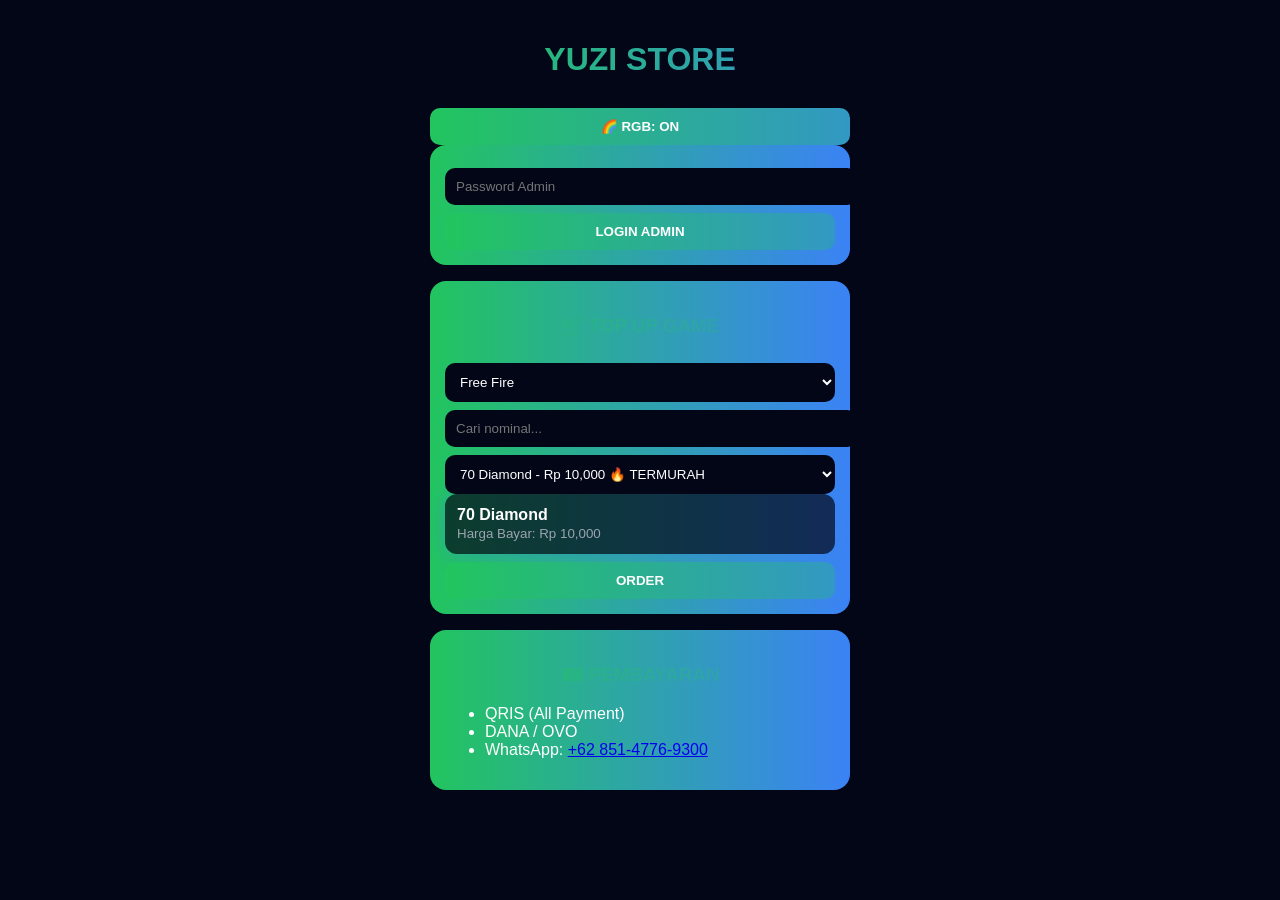
==== index2.html @ 6deeb0af "Add files via upload" ====
<!DOCTYPE html>
<html lang="id">
<head>
<meta charset="UTF-8">
<meta name="viewport" content="width=device-width, initial-scale=1.0">
<title>YUZI Store RGB Pro</title>

<style>
@keyframes rgb{
  0%{background-position:0% 50%}
  50%{background-position:100% 50%}
  100%{background-position:0% 50%}
}
@keyframes pulse{
  0%{box-shadow:0 0 10px #22c55e}
  50%{box-shadow:0 0 35px #a855f7}
  100%{box-shadow:0 0 10px #22c55e}
}

body{
  margin:0;
  font-family:Arial;
  background:#020617;
  color:#fff;
}

.container{
  max-width:420px;
  margin:auto;
  padding:20px;
}

h1,h3{
  text-align:center;
  background:linear-gradient(90deg,#22c55e,#3b82f6,#a855f7,#ec4899);
  background-size:400% 400%;
  animation:rgb 6s infinite;
  -webkit-background-clip:text;
  -webkit-text-fill-color:transparent;
}

.card{
  position:relative;
  background:rgba(2,6,23,.65);
  backdrop-filter:blur(12px);
  padding:15px;
  border-radius:16px;
  margin-bottom:16px;
  overflow:hidden;
}

.card::before{
  content:"";
  position:absolute;
  inset:-2px;
  border-radius:18px;
  background:linear-gradient(90deg,
    #22c55e,#3b82f6,#a855f7,#ec4899,#22c55e);
  background-size:400% 400%;
  animation:rgb 8s linear infinite;
  z-index:-1;
}

input,select,button{
  width:100%;
  padding:11px;
  margin-top:8px;
  border-radius:10px;
  border:none;
  background:#020617;
  color:#fff;
}

select option{background:#020617}

button{
  background:linear-gradient(90deg,#22c55e,#3b82f6,#a855f7);
  background-size:300% 300%;
  animation:rgb 5s infinite;
  font-weight:bold;
  cursor:pointer;
}

button:hover{
  animation:pulse .8s infinite;
  transform:scale(1.03);
}

button.red{
  background:linear-gradient(90deg,#ef4444,#f97316);
}

.hidden{display:none}

.game-card{
  padding:12px;
  border-radius:12px;
  background:rgba(2,6,23,.7);
  box-shadow:0 0 20px rgba(59,130,246,.4);
}

small{color:#9ca3af}
</style>
</head>

<body>
<div class="container">

<h1>YUZI STORE</h1>
<button onclick="toggleRGB()" id="rgbBtn">🌈 RGB: ON</button>

<!-- LOGIN -->
<div class="card" id="loginBox">
  <input id="password" type="password" placeholder="Password Admin">
  <button onclick="login()">LOGIN ADMIN</button>
</div>

<!-- ADMIN PANEL -->
<div id="adminBox" class="hidden">

<div class="card">
<h3>⚙️ ADMIN PANEL</h3>
<select id="game"></select>
<input id="nominal" placeholder="Nominal">
<input id="harga" type="number" placeholder="Harga">
<button onclick="save()">SIMPAN / UPDATE</button>
<button class="red" onclick="hapus()">HAPUS</button>
</div>

<div class="card">
<h3>💰 Margin Keuntungan (%)</h3>
<input id="margin" type="number" placeholder="Contoh 10">
<button onclick="setMargin()">SIMPAN</button>
</div>

<div class="card">
<h3>🔐 Ganti Password Admin</h3>
<input id="newPass" placeholder="Password Baru">
<button onclick="changePass()">GANTI</button>
</div>

<button class="red" onclick="logout()">LOGOUT</button>
</div>

<!-- USER PANEL -->
<div class="card">
<h3>🛒 TOP UP GAME</h3>
<select id="userGame"></select>
<input id="searchNominal" placeholder="Cari nominal...">
<select id="userNominal"></select>
<div id="priceBox"></div>
<button onclick="order()">ORDER</button>
</div>

<div class="card">
<h3>💳 PEMBAYARAN</h3>
<ul>
<li>QRIS (All Payment)</li>
<li>DANA / OVO</li>
<li>WhatsApp: <a href="https://wa.me/6285147769300" target="_blank">+62 851-4776-9300</a></li>
</ul>
</div>

</div>

<script>
// ================= CONFIG =================
let rgbOn = true;
const clickSound = new Audio("https://assets.mixkit.co/sfx/preview/mixkit-game-click-1114.mp3");
const ADMIN_PASS = localStorage.getItem("ADMIN_PASS") || "yuzi123";

// ================= DATA GAME =================
const defaultData={
 "Free Fire":{"70 Diamond":10000,"140 Diamond":20000,"355 Diamond":50000},
 "Mobile Legends":{"86 Diamond":20000,"172 Diamond":38000,"257 Diamond":56000},
 "PUBG Mobile":{"60 UC":15000,"180 UC":45000,"600 UC":135000},
 "Genshin Impact":{"60 Genesis":12000,"300 Genesis":59000,"980 Genesis":179000},
 "Valorant":{"125 VP":15000,"420 VP":50000},
 "Roblox":{"400 Robux":75000,"800 Robux":150000},
 "Steam Wallet":{"IDR 50000":50000,"IDR 100000":100000},
 "Google Play":{"IDR 50000":50000,"IDR 100000":100000},
 "Higgs Domino":{"1B Chip":60000,"2B Chip":120000}
};

let data = JSON.parse(localStorage.getItem("YUZI_DATA")) || defaultData;

// ================= ADMIN =================
function login(){
  if(password.value===ADMIN_PASS){
    loginBox.style.display="none";
    adminBox.classList.remove("hidden");
    initAdmin();
  } else alert("Password salah!");
}
function logout(){location.reload()}

function initAdmin(){
  game.innerHTML="";
  Object.keys(data).forEach(g=>{
    let o=document.createElement("option");
    o.textContent=g;
    game.appendChild(o);
  });
}

function save(){
  if(!data[game.value])data[game.value]={};
  data[game.value][nominal.value]=Number(harga.value);
  localStorage.setItem("YUZI_DATA",JSON.stringify(data));
  alert("Disimpan!");
  initUser();
}
function hapus(){
  delete data[game.value][nominal.value];
  localStorage.setItem("YUZI_DATA",JSON.stringify(data));
  alert("Dihapus!");
  initUser();
}
function changePass(){
  localStorage.setItem("ADMIN_PASS",newPass.value);
  alert("Password diganti!");
}
function setMargin(){
  localStorage.setItem("MARGIN",margin.value);
  alert("Margin disimpan!");
}

// ================= USER =================
const userGame=document.getElementById("userGame");
const userNominal=document.getElementById("userNominal");
const priceBox=document.getElementById("priceBox");

function getFinalPrice(base){
  const m=Number(localStorage.getItem("MARGIN"))||0;
  return Math.round(base+(base*m/100));
}

function initUser(){
  userGame.innerHTML="";
  Object.keys(data).forEach(g=>{
    let o=document.createElement("option");
    o.textContent=g;
    userGame.appendChild(o);
  });
  loadNominal();
}

function loadNominal(){
  userNominal.innerHTML="";
  let items=Object.entries(data[userGame.value])
    .filter(i=>i[0].toLowerCase().includes(searchNominal.value.toLowerCase()))
    .map(([n,h])=>({n,h,f:getFinalPrice(h)}))
    .sort((a,b)=>a.f-b.f);

  const cheapest=items[0]?.f;
  items.forEach((i,idx)=>{
    let label=i.f===cheapest?"🔥 TERMURAH":idx===1?"⭐ BEST":"";
    let o=document.createElement("option");
    o.value=i.n;
    o.textContent=`${i.n} - Rp ${i.f.toLocaleString()} ${label}`;
    userNominal.appendChild(o);
  });
  showPrice();
}

function showPrice(){
  const base=data[userGame.value][userNominal.value];
  const final=getFinalPrice(base);
  priceBox.innerHTML=
  `<div class="game-card">
    <b>${userNominal.value}</b><br>
    <small>Harga Bayar: Rp ${final.toLocaleString()}</small>
  </div>`;
}

function order(){
  priceBox.innerHTML="<b>⏳ Memproses pesanan...</b>";
  setTimeout(()=>{
    priceBox.innerHTML+="<br>✅ Pesanan berhasil!";
  },1500);
}

// ================= RGB & SOUND =================
function toggleRGB(){
  rgbOn=!rgbOn;
  document.body.style.filter=rgbOn?"":"grayscale(1)";
  rgbBtn.innerText=rgbOn?"🌈 RGB: ON":"🌑 RGB: OFF";
}

document.querySelectorAll("button").forEach(b=>{
  b.addEventListener("click",()=>{
    clickSound.currentTime=0;
    clickSound.play();
  });
});

userGame.onchange=loadNominal;
userNominal.onchange=showPrice;
searchNominal.oninput=loadNominal;

initUser();
</script>

</body>
</html>
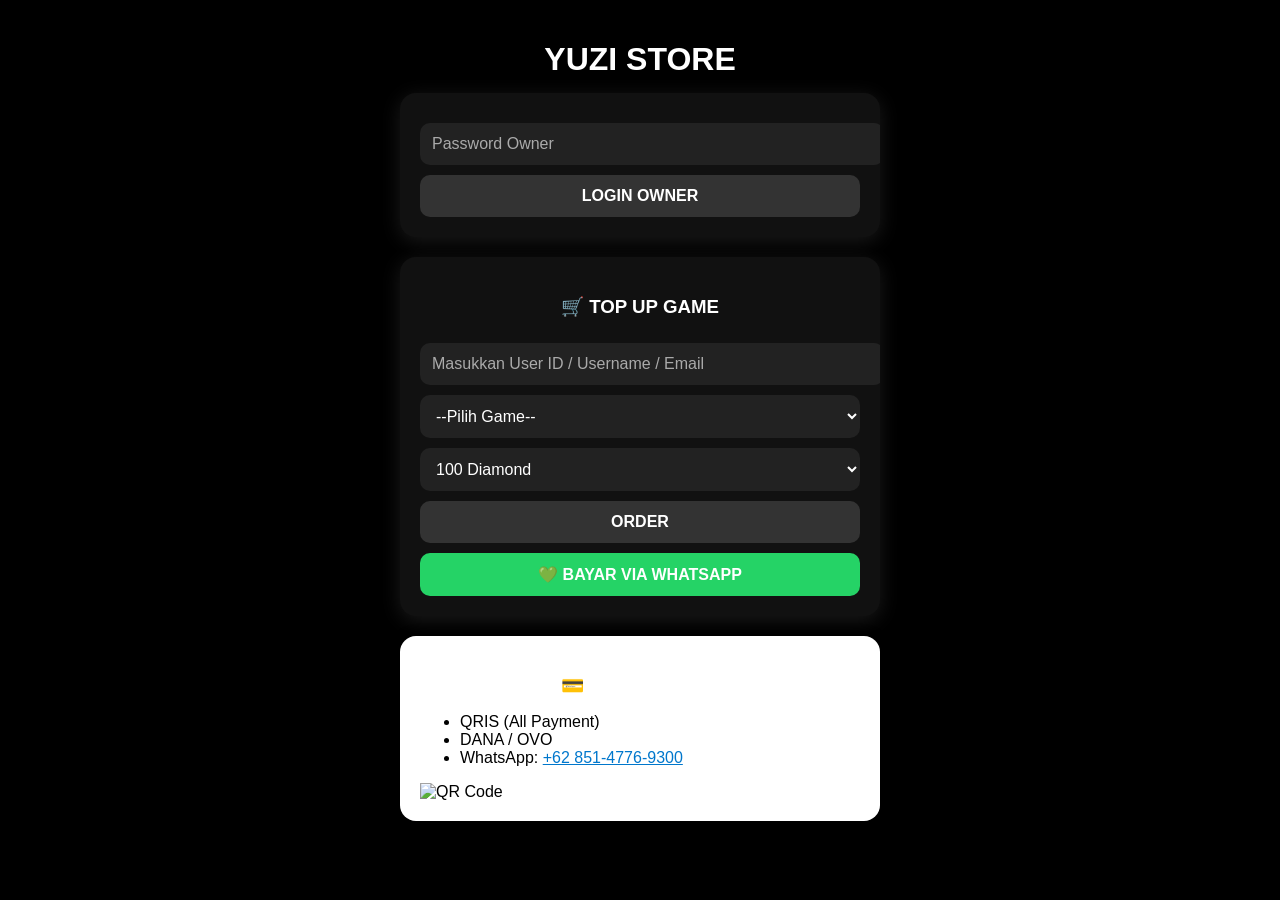
==== commit ecb7e862: "Add files via upload" ====
--- a/index2.html
+++ b/index2.html
@@ -3,124 +3,55 @@
 <head>
 <meta charset="UTF-8">
 <meta name="viewport" content="width=device-width, initial-scale=1.0">
-<title>YUZI Store RGB Pro</title>
+<title>YUZI STORE Black Premium</title>
 
 <style>
-@keyframes rgb{
-  0%{background-position:0% 50%}
-  50%{background-position:100% 50%}
-  100%{background-position:0% 50%}
-}
-@keyframes pulse{
-  0%{box-shadow:0 0 10px #22c55e}
-  50%{box-shadow:0 0 35px #a855f7}
-  100%{box-shadow:0 0 10px #22c55e}
-}
-
-body{
-  margin:0;
-  font-family:Arial;
-  background:#020617;
-  color:#fff;
-}
-
-.container{
-  max-width:420px;
-  margin:auto;
-  padding:20px;
-}
-
-h1,h3{
-  text-align:center;
-  background:linear-gradient(90deg,#22c55e,#3b82f6,#a855f7,#ec4899);
-  background-size:400% 400%;
-  animation:rgb 6s infinite;
-  -webkit-background-clip:text;
-  -webkit-text-fill-color:transparent;
-}
-
-.card{
-  position:relative;
-  background:rgba(2,6,23,.65);
-  backdrop-filter:blur(12px);
-  padding:15px;
-  border-radius:16px;
-  margin-bottom:16px;
-  overflow:hidden;
-}
-
-.card::before{
-  content:"";
-  position:absolute;
-  inset:-2px;
-  border-radius:18px;
-  background:linear-gradient(90deg,
-    #22c55e,#3b82f6,#a855f7,#ec4899,#22c55e);
-  background-size:400% 400%;
-  animation:rgb 8s linear infinite;
-  z-index:-1;
-}
-
-input,select,button{
-  width:100%;
-  padding:11px;
-  margin-top:8px;
-  border-radius:10px;
-  border:none;
-  background:#020617;
-  color:#fff;
-}
-
-select option{background:#020617}
-
-button{
-  background:linear-gradient(90deg,#22c55e,#3b82f6,#a855f7);
-  background-size:300% 300%;
-  animation:rgb 5s infinite;
-  font-weight:bold;
-  cursor:pointer;
-}
-
-button:hover{
-  animation:pulse .8s infinite;
-  transform:scale(1.03);
-}
-
-button.red{
-  background:linear-gradient(90deg,#ef4444,#f97316);
-}
-
-.hidden{display:none}
-
-.game-card{
-  padding:12px;
-  border-radius:12px;
-  background:rgba(2,6,23,.7);
-  box-shadow:0 0 20px rgba(59,130,246,.4);
-}
-
-small{color:#9ca3af}
+body { margin:0; font-family:'Arial',sans-serif; background:#000; color:#fff; }
+.container { max-width:480px; margin:auto; padding:20px; }
+h1,h3 { text-align:center; color:#fff; margin-bottom:15px; }
+.card { position:relative; background:#111; padding:20px; border-radius:16px; margin-bottom:20px; overflow:hidden;
+       box-shadow:0 4px 20px rgba(255,255,255,0.1); transition:transform 0.3s ease, box-shadow 0.3s ease, background 0.3s ease; }
+.card:hover{ transform:translateY(-6px); box-shadow:0 12px 40px rgba(255,255,255,0.25); background: #1a1a1a; }
+.payment-card { background:#fff; color:#000; box-shadow:0 4px 20px rgba(0,0,0,0.1); }
+.payment-card a { color:#0077cc; } .payment-card a:hover { text-decoration:underline; }
+input, select, button { width:100%; padding:12px; margin-top:10px; border-radius:10px; border:none; background:#222; color:#fff;
+                        font-size:16px; transition:background 0.3s ease, transform 0.2s ease, box-shadow 0.3s ease, color 0.2s ease; }
+input::placeholder { color:#aaa; }
+select option { background:#222; color:#fff; }
+button { background:#333; font-weight:bold; cursor:pointer; }
+button:hover { transform:scale(1.05); box-shadow:0 0 15px rgba(255,255,255,0.5); background: linear-gradient(45deg,#444,#555,#666); }
+button.red { background:#b91c1c; }
+button.red:hover { background: linear-gradient(45deg,#e11d48,#b91c1c); }
+button:active { background:#fff; color:#000; }
+.game-card { padding:12px; border-radius:12px; background:#111; box-shadow:0 2px 10px rgba(255,255,255,0.1); margin-top:10px;
+            opacity:0; transform:translateY(10px); animation:fadeInUp 0.5s forwards; }
+@keyframes fadeInUp { to {opacity:1; transform:translateY(0);} }
+.hidden { display:none; }
+@media(max-width:480px){ .container{padding:15px} input,select,button{font-size:15px;padding:10px} h1{font-size:28px}h3{font-size:20px} }
 </style>
 </head>
-
 <body>
-<div class="container">
-
+
+<div class="container" id="mainContainer">
 <h1>YUZI STORE</h1>
-<button onclick="toggleRGB()" id="rgbBtn">🌈 RGB: ON</button>
-
-<!-- LOGIN -->
+
+<!-- LOGIN OWNER -->
 <div class="card" id="loginBox">
-  <input id="password" type="password" placeholder="Password Admin">
-  <button onclick="login()">LOGIN ADMIN</button>
+<input id="password" type="password" placeholder="Password Owner">
+<button onclick="login()">LOGIN OWNER</button>
 </div>
 
 <!-- ADMIN PANEL -->
 <div id="adminBox" class="hidden">
-
 <div class="card">
 <h3>⚙️ ADMIN PANEL</h3>
-<select id="game"></select>
+<select id="game">
+  <option value="">--Pilih Game--</option>
+  <option value="Mobile Legends">Mobile Legends</option>
+  <option value="PUBG Mobile">PUBG Mobile</option>
+  <option value="Free Fire">Free Fire</option>
+  <option value="Genshin Impact">Genshin Impact</option>
+</select>
 <input id="nominal" placeholder="Nominal">
 <input id="harga" type="number" placeholder="Harga">
 <button onclick="save()">SIMPAN / UPDATE</button>
@@ -134,171 +65,179 @@
 </div>
 
 <div class="card">
-<h3>🔐 Ganti Password Admin</h3>
-<input id="newPass" placeholder="Password Baru">
-<button onclick="changePass()">GANTI</button>
+<h3>📜 LOG ORDER</h3>
+<div id="logList"></div>
+<button onclick="clearLogs()" class="red">HAPUS LOG</button>
+<button onclick="exportLogs()">EXPORT LOG JSON</button>
 </div>
 
 <button class="red" onclick="logout()">LOGOUT</button>
 </div>
 
 <!-- USER PANEL -->
+<div id="userBox">
 <div class="card">
 <h3>🛒 TOP UP GAME</h3>
-<select id="userGame"></select>
-<input id="searchNominal" placeholder="Cari nominal...">
-<select id="userNominal"></select>
+<input id="userId" placeholder="Masukkan User ID / Username / Email">
+<select id="userGame">
+  <option value="">--Pilih Game--</option>
+  <option value="Mobile Legends">Mobile Legends</option>
+  <option value="PUBG Mobile">PUBG Mobile</option>
+  <option value="Free Fire">Free Fire</option>
+  <option value="Genshin Impact">Genshin Impact</option>
+</select>
+<select id="userNominal">
+  <!-- Mobile Legends -->
+  <option data-game="Mobile Legends" value="100">100 Diamond</option>
+  <option data-game="Mobile Legends" value="500">500 Diamond</option>
+  <option data-game="Mobile Legends" value="1000">1000 Diamond</option>
+  <option data-game="Mobile Legends" value="2500">2500 Diamond</option>
+  <option data-game="Mobile Legends" value="5000">5000 Diamond</option>
+  <option data-game="Mobile Legends" value="10000">10000 Diamond</option>
+  <!-- PUBG Mobile -->
+  <option data-game="PUBG Mobile" value="60">60 UC</option>
+  <option data-game="PUBG Mobile" value="300">300 UC</option>
+  <option data-game="PUBG Mobile" value="600">600 UC</option>
+  <option data-game="PUBG Mobile" value="1250">1250 UC</option>
+  <option data-game="PUBG Mobile" value="2600">2600 UC</option>
+  <option data-game="PUBG Mobile" value="5200">5200 UC</option>
+  <!-- Free Fire -->
+  <option data-game="Free Fire" value="50">50 Diamond</option>
+  <option data-game="Free Fire" value="140">140 Diamond</option>
+  <option data-game="Free Fire" value="355">355 Diamond</option>
+  <option data-game="Free Fire" value="720">720 Diamond</option>
+  <option data-game="Free Fire" value="1450">1450 Diamond</option>
+  <!-- Genshin Impact -->
+  <option data-game="Genshin Impact" value="160">160 Primogem</option>
+  <option data-game="Genshin Impact" value="450">450 Primogem</option>
+  <option data-game="Genshin Impact" value="980">980 Primogem</option>
+  <option data-game="Genshin Impact" value="1980">1980 Primogem</option>
+  <option data-game="Genshin Impact" value="3280">3280 Primogem</option>
+</select>
 <div id="priceBox"></div>
 <button onclick="order()">ORDER</button>
-</div>
-
-<div class="card">
+<a href="https://wa.me/6285147769300" target="_blank">
+<button style="margin-top:10px; background:#25D366;">💚 BAYAR VIA WHATSAPP</button>
+</a>
+</div>
+
+<!-- CARD PEMBAYARAN PUTIH -->
+<div class="card payment-card">
 <h3>💳 PEMBAYARAN</h3>
 <ul>
 <li>QRIS (All Payment)</li>
 <li>DANA / OVO</li>
 <li>WhatsApp: <a href="https://wa.me/6285147769300" target="_blank">+62 851-4776-9300</a></li>
 </ul>
-</div>
-
+<img src="https://upload.wikimedia.org/wikipedia/commons/thumb/d/d0/QR_code_for_mobile_English_Wikipedia.svg/1200px-QR_code_for_mobile_English_Wikipedia.svg.png" alt="QR Code" width="200">
+</div>
+</div>
 </div>
 
 <script>
-// ================= CONFIG =================
-let rgbOn = true;
-const clickSound = new Audio("https://assets.mixkit.co/sfx/preview/mixkit-game-click-1114.mp3");
-const ADMIN_PASS = localStorage.getItem("ADMIN_PASS") || "yuzi123";
-
-// ================= DATA GAME =================
-const defaultData={
- "Free Fire":{"70 Diamond":10000,"140 Diamond":20000,"355 Diamond":50000},
- "Mobile Legends":{"86 Diamond":20000,"172 Diamond":38000,"257 Diamond":56000},
- "PUBG Mobile":{"60 UC":15000,"180 UC":45000,"600 UC":135000},
- "Genshin Impact":{"60 Genesis":12000,"300 Genesis":59000,"980 Genesis":179000},
- "Valorant":{"125 VP":15000,"420 VP":50000},
- "Roblox":{"400 Robux":75000,"800 Robux":150000},
- "Steam Wallet":{"IDR 50000":50000,"IDR 100000":100000},
- "Google Play":{"IDR 50000":50000,"IDR 100000":100000},
- "Higgs Domino":{"1B Chip":60000,"2B Chip":120000}
-};
-
-let data = JSON.parse(localStorage.getItem("YUZI_DATA")) || defaultData;
-
-// ================= ADMIN =================
-function login(){
-  if(password.value===ADMIN_PASS){
-    loginBox.style.display="none";
-    adminBox.classList.remove("hidden");
-    initAdmin();
-  } else alert("Password salah!");
-}
-function logout(){location.reload()}
-
-function initAdmin(){
-  game.innerHTML="";
-  Object.keys(data).forEach(g=>{
-    let o=document.createElement("option");
-    o.textContent=g;
-    game.appendChild(o);
-  });
-}
-
-function save(){
-  if(!data[game.value])data[game.value]={};
-  data[game.value][nominal.value]=Number(harga.value);
-  localStorage.setItem("YUZI_DATA",JSON.stringify(data));
-  alert("Disimpan!");
-  initUser();
-}
-function hapus(){
-  delete data[game.value][nominal.value];
-  localStorage.setItem("YUZI_DATA",JSON.stringify(data));
-  alert("Dihapus!");
-  initUser();
-}
-function changePass(){
-  localStorage.setItem("ADMIN_PASS",newPass.value);
-  alert("Password diganti!");
-}
-function setMargin(){
-  localStorage.setItem("MARGIN",margin.value);
-  alert("Margin disimpan!");
-}
-
-// ================= USER =================
-const userGame=document.getElementById("userGame");
-const userNominal=document.getElementById("userNominal");
-const priceBox=document.getElementById("priceBox");
-
-function getFinalPrice(base){
-  const m=Number(localStorage.getItem("MARGIN"))||0;
-  return Math.round(base+(base*m/100));
-}
-
-function initUser(){
-  userGame.innerHTML="";
-  Object.keys(data).forEach(g=>{
-    let o=document.createElement("option");
-    o.textContent=g;
-    userGame.appendChild(o);
-  });
-  loadNominal();
-}
-
-function loadNominal(){
-  userNominal.innerHTML="";
-  let items=Object.entries(data[userGame.value])
-    .filter(i=>i[0].toLowerCase().includes(searchNominal.value.toLowerCase()))
-    .map(([n,h])=>({n,h,f:getFinalPrice(h)}))
-    .sort((a,b)=>a.f-b.f);
-
-  const cheapest=items[0]?.f;
-  items.forEach((i,idx)=>{
-    let label=i.f===cheapest?"🔥 TERMURAH":idx===1?"⭐ BEST":"";
-    let o=document.createElement("option");
-    o.value=i.n;
-    o.textContent=`${i.n} - Rp ${i.f.toLocaleString()} ${label}`;
-    userNominal.appendChild(o);
-  });
-  showPrice();
-}
-
-function showPrice(){
-  const base=data[userGame.value][userNominal.value];
-  const final=getFinalPrice(base);
-  priceBox.innerHTML=
-  `<div class="game-card">
-    <b>${userNominal.value}</b><br>
-    <small>Harga Bayar: Rp ${final.toLocaleString()}</small>
-  </div>`;
-}
-
-function order(){
-  priceBox.innerHTML="<b>⏳ Memproses pesanan...</b>";
-  setTimeout(()=>{
-    priceBox.innerHTML+="<br>✅ Pesanan berhasil!";
-  },1500);
-}
-
-// ================= RGB & SOUND =================
-function toggleRGB(){
-  rgbOn=!rgbOn;
-  document.body.style.filter=rgbOn?"":"grayscale(1)";
-  rgbBtn.innerText=rgbOn?"🌈 RGB: ON":"🌑 RGB: OFF";
-}
-
-document.querySelectorAll("button").forEach(b=>{
-  b.addEventListener("click",()=>{
-    clickSound.currentTime=0;
-    clickSound.play();
-  });
+// LOGIN OWNER
+function login() {
+    const pass = document.getElementById('password').value;
+    if(pass === 'passwordOwner') {
+        document.getElementById('loginBox').style.display = 'none';
+        document.getElementById('adminBox').classList.remove('hidden');
+        displayOrders(); // load orders saat login
+    } else { alert('Password salah!'); }
+}
+
+function logout() {
+    document.getElementById('adminBox').classList.add('hidden');
+    document.getElementById('loginBox').style.display = 'block';
+}
+
+// ADMIN PANEL (dummy)
+function save() { alert('Simpan / Update game berhasil (dummy)'); }
+function hapus() { alert('Hapus game berhasil (dummy)'); }
+function setMargin() { alert('Margin disimpan (dummy)'); }
+function clearLogs() {
+    localStorage.removeItem('orders'); // hapus semua order
+    displayOrders();
+}
+function exportLogs() {
+    const orders = JSON.parse(localStorage.getItem('orders')) || [];
+    console.log(JSON.stringify(orders, null, 2));
+    alert('Logs telah di-export (console)');
+}
+
+// USER PANEL
+function order() {
+    const userId = document.getElementById('userId').value;
+    const game = document.getElementById('userGame').value;
+    const nominal = document.getElementById('userNominal').value;
+
+    if(!userId || !game || !nominal){
+        alert('Lengkapi semua data!');
+        return;
+    }
+
+    const confirmPay = confirm(`Silahkan bayar terlebih dahulu.\nMetode:\n- QRIS\n- DANA/OVO\n- WhatsApp: +62 851-4776-9300\nKlik "OK" jika sudah membayar.`);
+    if(!confirmPay){
+        alert('Order dibatalkan. Silahkan bayar terlebih dahulu.');
+        return;
+    }
+
+    const orderData = {
+        user: userId,
+        game: game,
+        nominal: nominal,
+        status: 'Sudah bayar',
+        time: new Date().toLocaleString()
+    };
+
+    // Simpan ke LocalStorage
+    let orders = JSON.parse(localStorage.getItem('orders')) || [];
+    orders.push(orderData);
+    localStorage.setItem('orders', JSON.stringify(orders));
+
+    // Notifikasi otomatis ke WhatsApp admin
+    const waNumber = "6285147769300";
+    const message = encodeURIComponent(`📌 ORDER BARU\nUser: ${userId}\nGame: ${game}\nNominal: ${nominal}\nStatus: Sudah bayar`);
+    window.open(`https://wa.me/${waNumber}?text=${message}`, "_blank");
+
+    alert('Order berhasil dicatat dan notifikasi dikirim ke admin!');
+
+    displayOrders(); // tampilkan di panel admin realtime
+}
+
+// Fungsi tampilkan order realtime di admin panel
+function displayOrders() {
+    const logList = document.getElementById('logList');
+    logList.innerHTML = '';
+    const orders = JSON.parse(localStorage.getItem('orders')) || [];
+    orders.forEach(order => {
+        const div = document.createElement('div');
+        div.classList.add('game-card');
+        div.textContent = `[${order.time}] User: ${order.user} | Game: ${order.game} | Nominal: ${order.nominal} | Status: ${order.status}`;
+        logList.appendChild(div);
+    });
+}
+
+// FILTER NOMINAL BERDASARKAN GAME
+const userGame = document.getElementById('userGame');
+const userNominal = document.getElementById('userNominal');
+
+userGame.addEventListener('change', () => {
+    const game = userGame.value;
+    const options = userNominal.querySelectorAll('option');
+    options.forEach(opt => {
+        if(opt.getAttribute('data-game') === game){
+            opt.style.display = 'block';
+        } else {
+            opt.style.display = 'none';
+        }
+    });
+    userNominal.value = "";
 });
 
-userGame.onchange=loadNominal;
-userNominal.onchange=showPrice;
-searchNominal.oninput=loadNominal;
-
-initUser();
+// Load orders saat halaman dibuka
+document.addEventListener('DOMContentLoaded', () => {
+    displayOrders();
+});
 </script>
 
 </body>
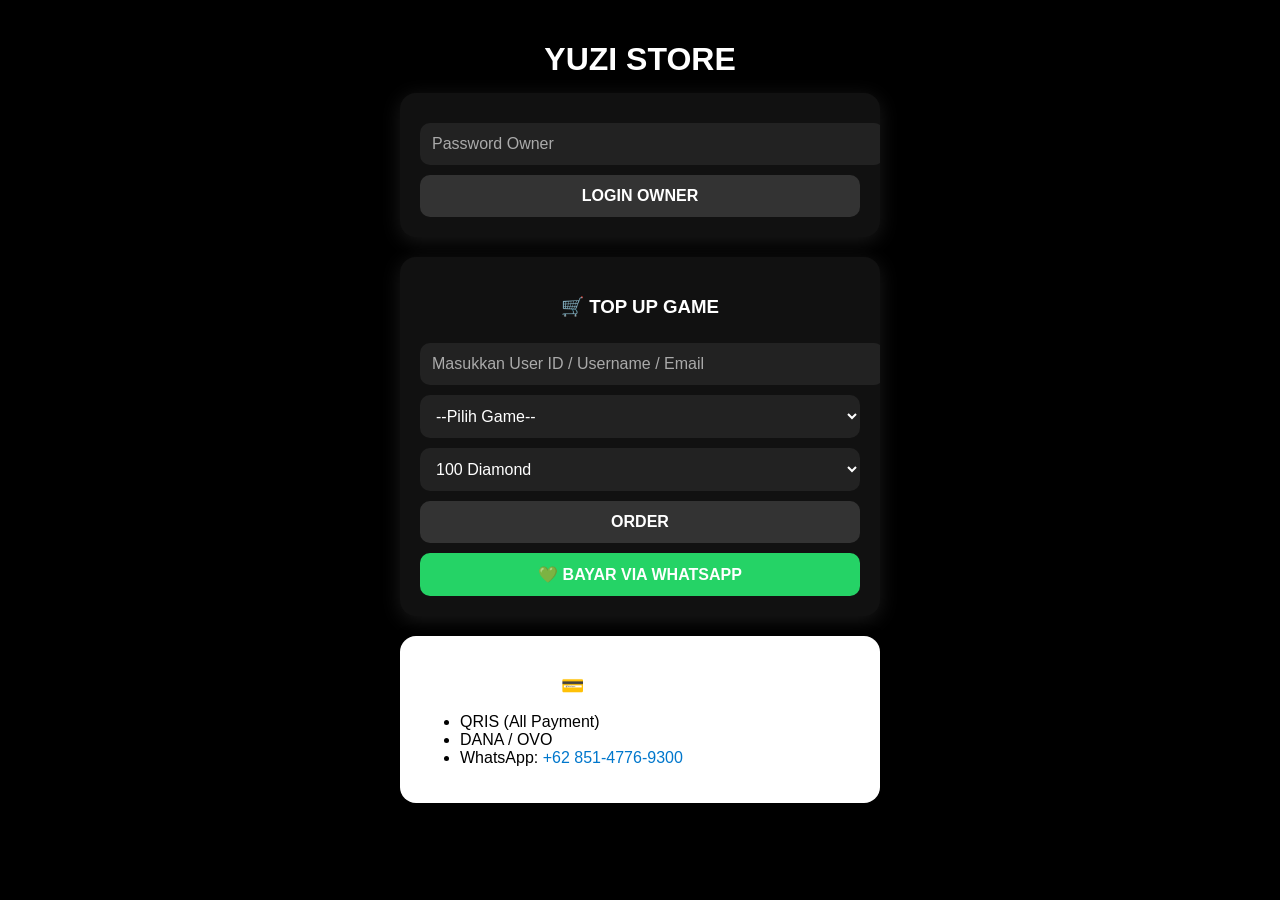
==== commit 435bb707: "Add files via upload" ====
--- a/index2.html
+++ b/index2.html
@@ -4,18 +4,16 @@
 <meta charset="UTF-8">
 <meta name="viewport" content="width=device-width, initial-scale=1.0">
 <title>YUZI STORE Black Premium</title>
-
 <style>
 body { margin:0; font-family:'Arial',sans-serif; background:#000; color:#fff; }
 .container { max-width:480px; margin:auto; padding:20px; }
-h1,h3 { text-align:center; color:#fff; margin-bottom:15px; }
-.card { position:relative; background:#111; padding:20px; border-radius:16px; margin-bottom:20px; overflow:hidden;
-       box-shadow:0 4px 20px rgba(255,255,255,0.1); transition:transform 0.3s ease, box-shadow 0.3s ease, background 0.3s ease; }
-.card:hover{ transform:translateY(-6px); box-shadow:0 12px 40px rgba(255,255,255,0.25); background: #1a1a1a; }
+h1,h3 { text-align:center; margin-bottom:15px; color:#fff; }
+.card { position:relative; background:#111; padding:20px; border-radius:16px; margin-bottom:20px; overflow:hidden; box-shadow:0 4px 20px rgba(255,255,255,0.1); transition:transform 0.3s ease, box-shadow 0.3s ease, background 0.3s ease; }
+.card:hover { transform:translateY(-6px); box-shadow:0 12px 40px rgba(255,255,255,0.25); background: #1a1a1a; }
 .payment-card { background:#fff; color:#000; box-shadow:0 4px 20px rgba(0,0,0,0.1); }
-.payment-card a { color:#0077cc; } .payment-card a:hover { text-decoration:underline; }
-input, select, button { width:100%; padding:12px; margin-top:10px; border-radius:10px; border:none; background:#222; color:#fff;
-                        font-size:16px; transition:background 0.3s ease, transform 0.2s ease, box-shadow 0.3s ease, color 0.2s ease; }
+.payment-card a { color:#0077cc; text-decoration:none; }
+.payment-card a:hover { text-decoration:underline; }
+input, select, button { width:100%; padding:12px; margin-top:10px; border-radius:10px; border:none; background:#222; color:#fff; font-size:16px; transition:background 0.3s ease, transform 0.2s ease, box-shadow 0.3s ease, color 0.2s ease; }
 input::placeholder { color:#aaa; }
 select option { background:#222; color:#fff; }
 button { background:#333; font-weight:bold; cursor:pointer; }
@@ -23,16 +21,15 @@
 button.red { background:#b91c1c; }
 button.red:hover { background: linear-gradient(45deg,#e11d48,#b91c1c); }
 button:active { background:#fff; color:#000; }
-.game-card { padding:12px; border-radius:12px; background:#111; box-shadow:0 2px 10px rgba(255,255,255,0.1); margin-top:10px;
-            opacity:0; transform:translateY(10px); animation:fadeInUp 0.5s forwards; }
+.game-card { padding:12px; border-radius:12px; background:#111; box-shadow:0 2px 10px rgba(255,255,255,0.1); margin-top:10px; opacity:0; transform:translateY(10px); animation:fadeInUp 0.5s forwards; }
 @keyframes fadeInUp { to {opacity:1; transform:translateY(0);} }
 .hidden { display:none; }
-@media(max-width:480px){ .container{padding:15px} input,select,button{font-size:15px;padding:10px} h1{font-size:28px}h3{font-size:20px} }
+@media(max-width:480px){ .container{padding:15px} input,select,button{font-size:15px;padding:10px} h1{font-size:28px} h3{font-size:20px} }
 </style>
 </head>
 <body>
 
-<div class="container" id="mainContainer">
+<div class="container">
 <h1>YUZI STORE</h1>
 
 <!-- LOGIN OWNER -->
@@ -65,6 +62,12 @@
 </div>
 
 <div class="card">
+<h3>🔑 GANTI PASSWORD OWNER</h3>
+<input id="newPassword" type="password" placeholder="Password Baru">
+<button onclick="changePassword()">GANTI PASSWORD</button>
+</div>
+
+<div class="card">
 <h3>📜 LOG ORDER</h3>
 <div id="logList"></div>
 <button onclick="clearLogs()" class="red">HAPUS LOG</button>
@@ -87,27 +90,26 @@
   <option value="Genshin Impact">Genshin Impact</option>
 </select>
 <select id="userNominal">
-  <!-- Mobile Legends -->
   <option data-game="Mobile Legends" value="100">100 Diamond</option>
   <option data-game="Mobile Legends" value="500">500 Diamond</option>
   <option data-game="Mobile Legends" value="1000">1000 Diamond</option>
   <option data-game="Mobile Legends" value="2500">2500 Diamond</option>
-  <option data-game="Mobile Legends" value="5000">5000 Diamond</option>
+  <option data-game="Mobile Legends" value="5000">500 Diamond</option>
   <option data-game="Mobile Legends" value="10000">10000 Diamond</option>
-  <!-- PUBG Mobile -->
+
   <option data-game="PUBG Mobile" value="60">60 UC</option>
   <option data-game="PUBG Mobile" value="300">300 UC</option>
   <option data-game="PUBG Mobile" value="600">600 UC</option>
   <option data-game="PUBG Mobile" value="1250">1250 UC</option>
   <option data-game="PUBG Mobile" value="2600">2600 UC</option>
   <option data-game="PUBG Mobile" value="5200">5200 UC</option>
-  <!-- Free Fire -->
+
   <option data-game="Free Fire" value="50">50 Diamond</option>
   <option data-game="Free Fire" value="140">140 Diamond</option>
   <option data-game="Free Fire" value="355">355 Diamond</option>
   <option data-game="Free Fire" value="720">720 Diamond</option>
   <option data-game="Free Fire" value="1450">1450 Diamond</option>
-  <!-- Genshin Impact -->
+
   <option data-game="Genshin Impact" value="160">160 Primogem</option>
   <option data-game="Genshin Impact" value="450">450 Primogem</option>
   <option data-game="Genshin Impact" value="980">980 Primogem</option>
@@ -121,7 +123,6 @@
 </a>
 </div>
 
-<!-- CARD PEMBAYARAN PUTIH -->
 <div class="card payment-card">
 <h3>💳 PEMBAYARAN</h3>
 <ul>
@@ -129,115 +130,97 @@
 <li>DANA / OVO</li>
 <li>WhatsApp: <a href="https://wa.me/6285147769300" target="_blank">+62 851-4776-9300</a></li>
 </ul>
-<img src="https://upload.wikimedia.org/wikipedia/commons/thumb/d/d0/QR_code_for_mobile_English_Wikipedia.svg/1200px-QR_code_for_mobile_English_Wikipedia.svg.png" alt="QR Code" width="200">
-</div>
 </div>
 </div>
 
 <script>
-// LOGIN OWNER
+if(!localStorage.getItem('ownerPass')) localStorage.setItem('ownerPass','passwordOwner');
+
 function login() {
     const pass = document.getElementById('password').value;
-    if(pass === 'passwordOwner') {
-        document.getElementById('loginBox').style.display = 'none';
+    if(pass === localStorage.getItem('ownerPass')){
+        document.getElementById('loginBox').style.display='none';
         document.getElementById('adminBox').classList.remove('hidden');
-        displayOrders(); // load orders saat login
-    } else { alert('Password salah!'); }
-}
-
-function logout() {
+        displayOrders();
+    } else alert('Password salah!');
+}
+
+function logout(){
     document.getElementById('adminBox').classList.add('hidden');
-    document.getElementById('loginBox').style.display = 'block';
-}
-
-// ADMIN PANEL (dummy)
-function save() { alert('Simpan / Update game berhasil (dummy)'); }
-function hapus() { alert('Hapus game berhasil (dummy)'); }
-function setMargin() { alert('Margin disimpan (dummy)'); }
-function clearLogs() {
-    localStorage.removeItem('orders'); // hapus semua order
+    document.getElementById('loginBox').style.display='block';
+}
+
+function save(){ alert('Simpan / Update game berhasil (dummy)'); }
+function hapus(){ alert('Hapus game berhasil (dummy)'); }
+function setMargin(){
+    const m = document.getElementById('margin').value;
+    if(!m) return alert('Isi margin terlebih dahulu!');
+    localStorage.setItem('margin', m);
+    alert('Margin disimpan: '+m+'%');
+}
+function changePassword(){
+    const p = document.getElementById('newPassword').value;
+    if(!p) return alert('Isi password baru!');
+    localStorage.setItem('ownerPass', p);
+    alert('Password berhasil diganti!');
+    document.getElementById('newPassword').value='';
+}
+function clearLogs(){
+    localStorage.removeItem('orders');
     displayOrders();
 }
-function exportLogs() {
-    const orders = JSON.parse(localStorage.getItem('orders')) || [];
-    console.log(JSON.stringify(orders, null, 2));
-    alert('Logs telah di-export (console)');
-}
-
-// USER PANEL
-function order() {
-    const userId = document.getElementById('userId').value;
-    const game = document.getElementById('userGame').value;
-    const nominal = document.getElementById('userNominal').value;
-
-    if(!userId || !game || !nominal){
-        alert('Lengkapi semua data!');
-        return;
-    }
-
-    const confirmPay = confirm(`Silahkan bayar terlebih dahulu.\nMetode:\n- QRIS\n- DANA/OVO\n- WhatsApp: +62 851-4776-9300\nKlik "OK" jika sudah membayar.`);
-    if(!confirmPay){
-        alert('Order dibatalkan. Silahkan bayar terlebih dahulu.');
-        return;
-    }
-
-    const orderData = {
-        user: userId,
-        game: game,
-        nominal: nominal,
-        status: 'Sudah bayar',
-        time: new Date().toLocaleString()
-    };
-
-    // Simpan ke LocalStorage
-    let orders = JSON.parse(localStorage.getItem('orders')) || [];
+function exportLogs(){
+    let orders = [];
+    try{ orders=JSON.parse(localStorage.getItem('orders')) || []; }catch(e){ orders=[]; }
+    console.log(JSON.stringify(orders,null,2));
+    alert('Logs di-export ke console!');
+}
+
+function order(){
+    const userId=document.getElementById('userId').value;
+    const game=document.getElementById('userGame').value;
+    const nominal=document.getElementById('userNominal').value;
+    if(!userId||!game||!nominal){ alert('Lengkapi semua data!'); return; }
+    const confirmPay=confirm(`Silahkan bayar terlebih dahulu.\nMetode:\n- QRIS\n- DANA/OVO\n- WhatsApp: +62 851-4776-9300\nKlik OK jika sudah membayar.`);
+    if(!confirmPay){ alert('Order dibatalkan.'); return; }
+    const orderData={user:userId, game:game, nominal:nominal, status:'Sudah bayar', time:new Date().toLocaleString()};
+    let orders=[];
+    try{ orders=JSON.parse(localStorage.getItem('orders'))||[]; }catch(e){ orders=[]; }
     orders.push(orderData);
     localStorage.setItem('orders', JSON.stringify(orders));
 
-    // Notifikasi otomatis ke WhatsApp admin
-    const waNumber = "6285147769300";
-    const message = encodeURIComponent(`📌 ORDER BARU\nUser: ${userId}\nGame: ${game}\nNominal: ${nominal}\nStatus: Sudah bayar`);
+    const waNumber="6285147769300";
+    const message=encodeURIComponent(`📌 ORDER BARU\nUser: ${userId}\nGame: ${game}\nNominal: ${nominal}\nStatus: Sudah bayar`);
     window.open(`https://wa.me/${waNumber}?text=${message}`, "_blank");
 
-    alert('Order berhasil dicatat dan notifikasi dikirim ke admin!');
-
-    displayOrders(); // tampilkan di panel admin realtime
-}
-
-// Fungsi tampilkan order realtime di admin panel
-function displayOrders() {
-    const logList = document.getElementById('logList');
-    logList.innerHTML = '';
-    const orders = JSON.parse(localStorage.getItem('orders')) || [];
-    orders.forEach(order => {
-        const div = document.createElement('div');
+    alert('Order berhasil dicatat dan dikirim ke admin!');
+    displayOrders();
+}
+
+function displayOrders(){
+    const logList=document.getElementById('logList');
+    logList.innerHTML='';
+    let orders=[];
+    try{ orders=JSON.parse(localStorage.getItem('orders'))||[]; }catch(e){ orders=[]; }
+    orders.forEach(order=>{
+        const div=document.createElement('div');
         div.classList.add('game-card');
-        div.textContent = `[${order.time}] User: ${order.user} | Game: ${order.game} | Nominal: ${order.nominal} | Status: ${order.status}`;
+        div.textContent=`[${order.time}] User: ${order.user} | Game: ${order.game} | Nominal: ${order.nominal} | Status: ${order.status}`;
         logList.appendChild(div);
     });
 }
 
-// FILTER NOMINAL BERDASARKAN GAME
-const userGame = document.getElementById('userGame');
-const userNominal = document.getElementById('userNominal');
-
-userGame.addEventListener('change', () => {
-    const game = userGame.value;
-    const options = userNominal.querySelectorAll('option');
-    options.forEach(opt => {
-        if(opt.getAttribute('data-game') === game){
-            opt.style.display = 'block';
-        } else {
-            opt.style.display = 'none';
-        }
-    });
-    userNominal.value = "";
+// Filter nominal sesuai game
+const userGame=document.getElementById('userGame');
+const userNominal=document.getElementById('userNominal');
+userGame.addEventListener('change',()=>{
+    const game=userGame.value;
+    const options=userNominal.querySelectorAll('option');
+    options.forEach(opt=>{ opt.hidden=(opt.dataset.game!==game); });
+    userNominal.value="";
 });
 
-// Load orders saat halaman dibuka
-document.addEventListener('DOMContentLoaded', () => {
-    displayOrders();
-});
+document.addEventListener('DOMContentLoaded',()=>{ displayOrders(); });
 </script>
 
 </body>
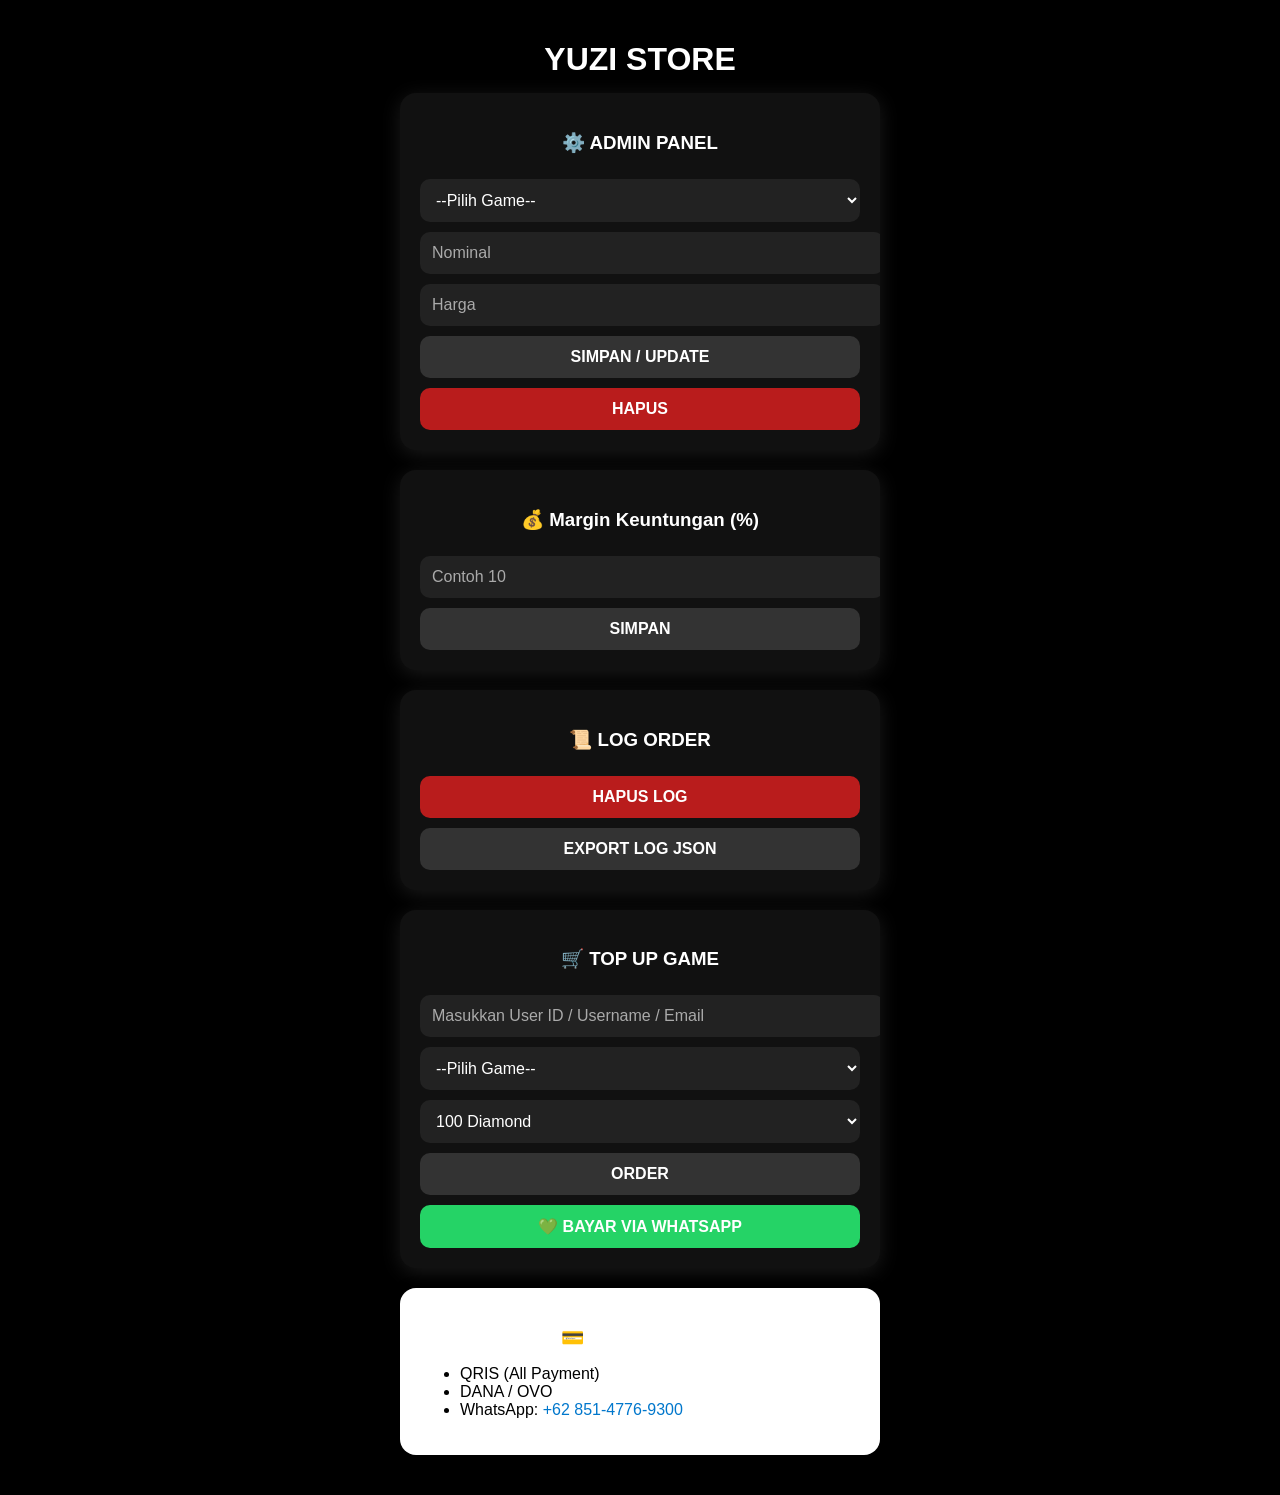
==== commit c19bffa3: "Add files via upload" ====
--- a/index2.html
+++ b/index2.html
@@ -23,7 +23,6 @@
 button:active { background:#fff; color:#000; }
 .game-card { padding:12px; border-radius:12px; background:#111; box-shadow:0 2px 10px rgba(255,255,255,0.1); margin-top:10px; opacity:0; transform:translateY(10px); animation:fadeInUp 0.5s forwards; }
 @keyframes fadeInUp { to {opacity:1; transform:translateY(0);} }
-.hidden { display:none; }
 @media(max-width:480px){ .container{padding:15px} input,select,button{font-size:15px;padding:10px} h1{font-size:28px} h3{font-size:20px} }
 </style>
 </head>
@@ -32,14 +31,8 @@
 <div class="container">
 <h1>YUZI STORE</h1>
 
-<!-- LOGIN OWNER -->
-<div class="card" id="loginBox">
-<input id="password" type="password" placeholder="Password Owner">
-<button onclick="login()">LOGIN OWNER</button>
-</div>
-
-<!-- ADMIN PANEL -->
-<div id="adminBox" class="hidden">
+<!-- ADMIN PANEL (Public) -->
+<div id="adminBox">
 <div class="card">
 <h3>⚙️ ADMIN PANEL</h3>
 <select id="game">
@@ -62,19 +55,11 @@
 </div>
 
 <div class="card">
-<h3>🔑 GANTI PASSWORD OWNER</h3>
-<input id="newPassword" type="password" placeholder="Password Baru">
-<button onclick="changePassword()">GANTI PASSWORD</button>
-</div>
-
-<div class="card">
 <h3>📜 LOG ORDER</h3>
 <div id="logList"></div>
 <button onclick="clearLogs()" class="red">HAPUS LOG</button>
 <button onclick="exportLogs()">EXPORT LOG JSON</button>
 </div>
-
-<button class="red" onclick="logout()">LOGOUT</button>
 </div>
 
 <!-- USER PANEL -->
@@ -94,7 +79,7 @@
   <option data-game="Mobile Legends" value="500">500 Diamond</option>
   <option data-game="Mobile Legends" value="1000">1000 Diamond</option>
   <option data-game="Mobile Legends" value="2500">2500 Diamond</option>
-  <option data-game="Mobile Legends" value="5000">500 Diamond</option>
+  <option data-game="Mobile Legends" value="5000">5000 Diamond</option>
   <option data-game="Mobile Legends" value="10000">10000 Diamond</option>
 
   <option data-game="PUBG Mobile" value="60">60 UC</option>
@@ -134,22 +119,7 @@
 </div>
 
 <script>
-if(!localStorage.getItem('ownerPass')) localStorage.setItem('ownerPass','passwordOwner');
-
-function login() {
-    const pass = document.getElementById('password').value;
-    if(pass === localStorage.getItem('ownerPass')){
-        document.getElementById('loginBox').style.display='none';
-        document.getElementById('adminBox').classList.remove('hidden');
-        displayOrders();
-    } else alert('Password salah!');
-}
-
-function logout(){
-    document.getElementById('adminBox').classList.add('hidden');
-    document.getElementById('loginBox').style.display='block';
-}
-
+// Dummy storage
 function save(){ alert('Simpan / Update game berhasil (dummy)'); }
 function hapus(){ alert('Hapus game berhasil (dummy)'); }
 function setMargin(){
@@ -158,13 +128,7 @@
     localStorage.setItem('margin', m);
     alert('Margin disimpan: '+m+'%');
 }
-function changePassword(){
-    const p = document.getElementById('newPassword').value;
-    if(!p) return alert('Isi password baru!');
-    localStorage.setItem('ownerPass', p);
-    alert('Password berhasil diganti!');
-    document.getElementById('newPassword').value='';
-}
+
 function clearLogs(){
     localStorage.removeItem('orders');
     displayOrders();
@@ -220,6 +184,7 @@
     userNominal.value="";
 });
 
+// Tampilkan log saat load
 document.addEventListener('DOMContentLoaded',()=>{ displayOrders(); });
 </script>
 
